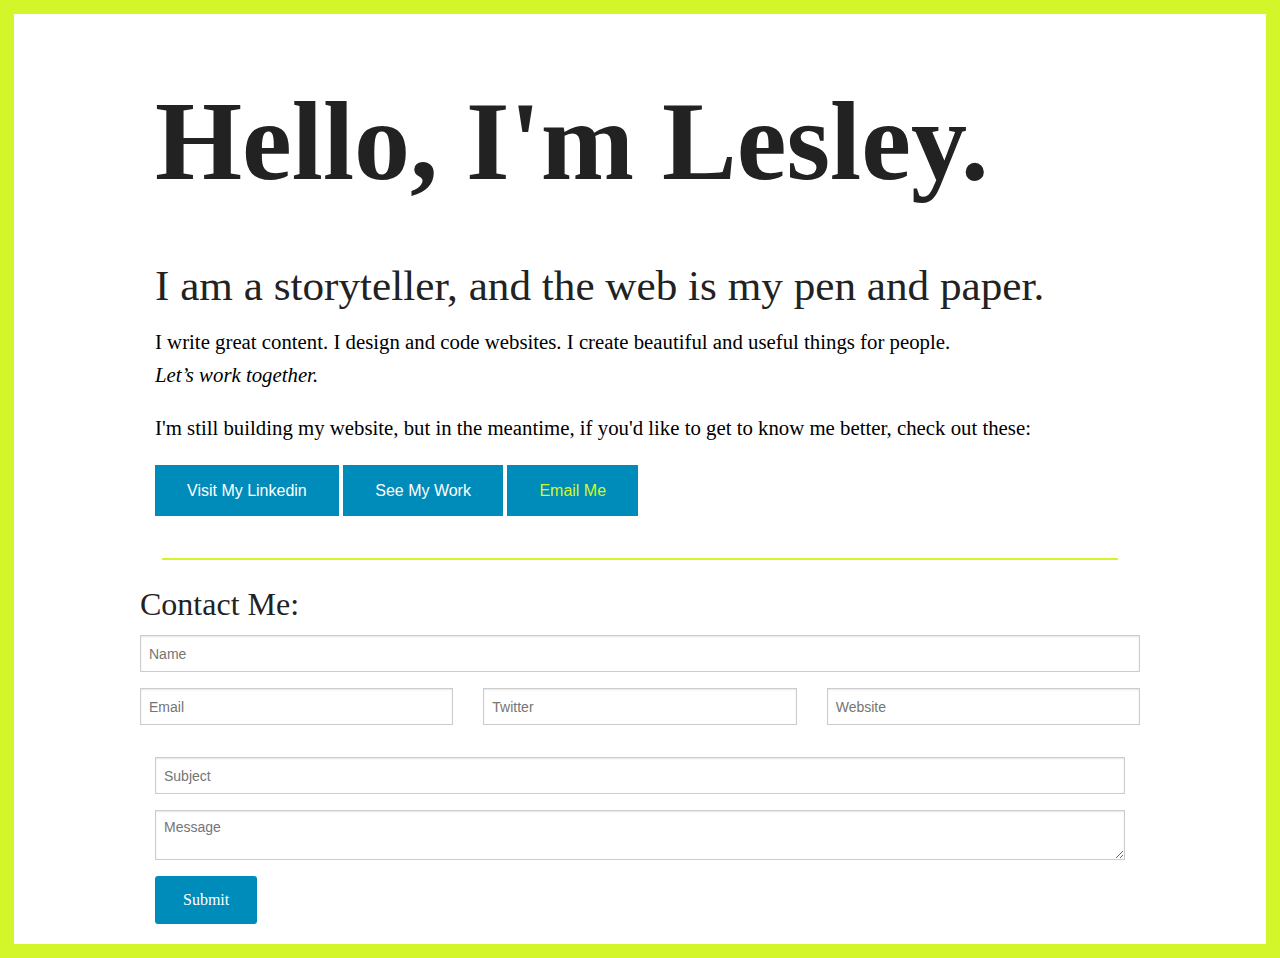
==== index.html @ 68db55d6 "first commit" ====
<!doctype html>
<html class="no-js" lang="en">
  <head>
    <meta charset="utf-8" />
    <meta name="viewport" content="width=device-width, initial-scale=1.0" />
    <title>Lesley Burr</title>
    <link rel="stylesheet" href="css/foundation.css">
    <link rel="stylesheet" type="text/css" href="css/custom.css">
    <script src="js/modernizr.js"></script>
  </head>
  <body>
    
    <div class="row">
      <div class="large-12 columns">
        <h1>Hello, I'm Lesley.</h1>
      </div>
    </div>
    
    <div class="row">
      <div class="large-12 columns">
	        <h3>I am a storyteller, and the web is my pen and paper.</h3>
	        <p>I write great content. I design and code websites. I create beautiful and useful things for people.<br><em>Let’s work together.</em></p>
          <p>I'm still building my website, but in the meantime, if you'd like to get to know me better, check out these:</p>

          <button>Visit My Linkedin</button>
          <button>See My Work</button>
          <button><a href="mailto:lburr322@gmail.com?Subject=Hello" target="_top">Email Me</a></button>
	        


      <!-- <div class="row">
	        	<div class="large-1 medium-1 columns">
              <p></p>
            </div>  
            <div class="large-1 medium-1 columns">
          <p><a href="http://foundation.zurb.com/docs"><img src="img/linkedin.png"></a></p>
            </div>
            <div class="large-1 medium-1 columns">
	        		<p><a href="http://github.com/zurb/lesleyburr"><img src="img/github.png"></a></p>
	        	</div>
	        	<div class="large-1 medium-1 columns">
	        		<p><a href="http://twitter.com/lesbabyles"><img src="img/twitter.png"></a></p>
	        	</div>
            <div class="large-1 medium-1 columns">
              <p><a href="http://twitter.com/foundationzurb"><img src="img/cargo.png"></a></p>
            </div>  
            <div class="large-1 medium-1 columns">
              <p><a href="http://twitter.com/lesbabyles"><img src="img/coderbits.png"></a></p>
            </div>        
            <div class="large-1 medium-1 columns">
              <p><a href="http://twitter.com/lesbabyles"><img src="img/codepen.png"></a></p>
            </div>  
            <div class="large-1 medium-1 columns">
              <p></p>
            </div>                
					</div> -->
      </div>
    </div>

    <div class="row"> 
      <!-- <div class="large-8 medium-8 columns">
        <h5>Here&rsquo;s your basic grid:</h5>-->
        <!-- Grid Example -->

        <!-- <div class="row"> 
          <div class="large-12 columns">
            <div class="callout panel">
              <p><strong>This is a twelve column section in a row.</strong> Each of these includes a div.panel element so you can see where the columns are - it's not required at all for the grid.</p>
            </div>
          </div>
        </div>
        <div class="row">
          <div class="large-6 medium-6 columns">
            <div class="callout panel">
              <p>Six columns</p>
            </div>
          </div>
          <div class="large-6 medium-6 columns">
            <div class="callout panel">
              <p>Six columns</p>
            </div>
          </div>
        </div>
        <div class="row">
          <div class="large-4 medium-4 small-4 columns">
            <div class="callout panel">
              <p>Four columns</p>
            </div>
          </div>
          <div class="large-4 medium-4 small-4 columns">
            <div class="callout panel">
              <p>Four columns</p>
            </div>
          </div>
          <div class="large-4 medium-4 small-4 columns">
            <div class="callout panel">
              <p>Four columns</p>
            </div>
          </div>
        </div>-->
        
        <hr />
                
        <h5>Contact Me:</h5>
        <form>
				  <div class="row">
				    <div class="large-12 columns">
				      <input type="text"placeholder="Name"/>
				    </div>
				  </div>
				  <div class="row">
				    <div class="large-4 medium-4 columns">
				      <input type="text" placeholder="Email"/>
				    </div>
				    <div class="large-4 medium-4 columns">
				      <input type="text"/ placeholder="Twitter">
				    </div>
				    <div class="large-4 medium-4 columns">
              <input type="text" placeholder="Website"/>
            </div>
				          
				        </div>
				      </div>
				    </div>
				  </div>
				  <div class="row">
            <div class="large-12 columns">
              <input type="text" placeholder="Subject" />
            </div>
          </div>
          <div class="row">
				    <div class="large-12 columns">
				      <textarea placeholder="Message"></textarea>
				    </div>
				  </div>
          <div class="row">
            <div class="large-12 columns">
          <a href="#" class="small radius button">Submit</a>
            </div>
          </div>
				</form>
      </div>     

    </div>
    
    <script src="js/jquery.js"></script>
    <script src="js/foundation.min.js"></script>
    <script>
      $(document).foundation();
    </script>
  </body>
</html>
---- css/custom.css ----
body {
	background: #fff;
	border: 0.9rem solid #d3f62a;
}

em {
	font-style: italic;
}

p {
	color: #000;
	font-size: 1.3em;
	font-family: "Quaver Serif";
}

a {
	color: #d3f62a;
}

.button.small {
	font-family: "Quaver Serif";
	font-size: 1em;
	padding-top: 0.9375rem;
}

h1 {
	font-size: 7em;
	font-family: "Lavanderia";
	font-weight: 900;
	margin-top: 5%;
}

h3 {
	font-size: 2.7em;
	font-family: "Quaver Serif";
	margin-top: 3%;
}

h5 {
	font-size: 2em;
	font-family: "Quaver Serif";
}

label {
	font-size: 1em;
	font-family: "Quaver Serif";
}

@font-face {
	font-family: "Lavanderia";
	src: url('fonts/Lavanderia Regular.otf');
}

@font-face {
	font-family: "Quaver Serif";
	src: url('fonts/QuaverSerif.otf');
}

hr {
	background: #d3f62a; 
  	height: 2px;
  	margin: 1.4em;
  	border: none; 
}
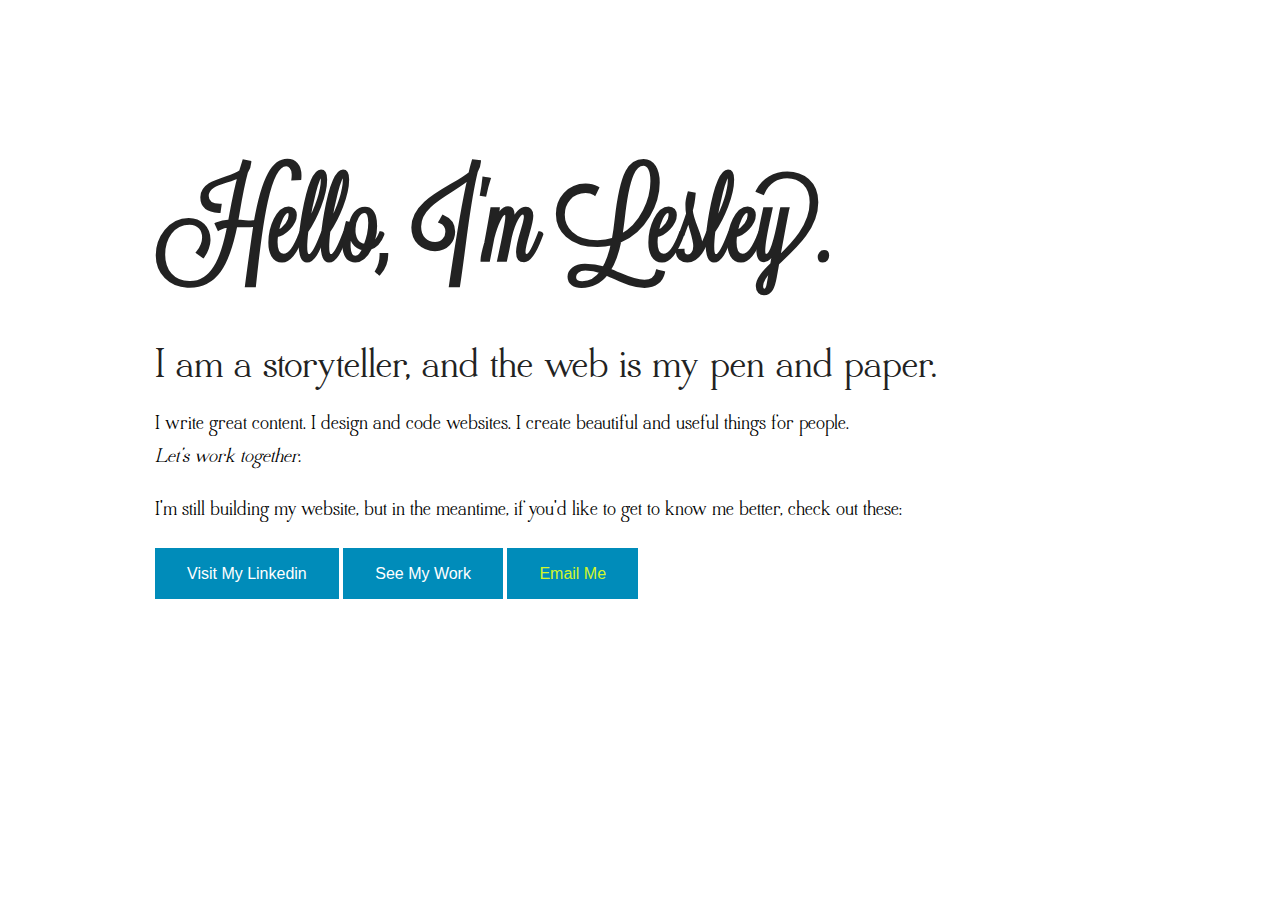
==== commit 0e2f6358: "fixed font-face property" ====
--- a/index.html
+++ b/index.html
@@ -99,9 +99,9 @@
           </div>
         </div>-->
         
-        <hr />
+        <!-- <hr /> -->
                 
-        <h5>Contact Me:</h5>
+        <!-- <h5>Contact Me:</h5>
         <form>
 				  <div class="row">
 				    <div class="large-12 columns">
@@ -138,7 +138,7 @@
           <a href="#" class="small radius button">Submit</a>
             </div>
           </div>
-				</form>
+				</form> -->
       </div>     
 
     </div>
--- a/css/custom.css
+++ b/css/custom.css
@@ -1,6 +1,6 @@
 body {
 	background: #fff;
-	border: 0.9rem solid #d3f62a;
+	/*border: 0.9rem solid #d3f62a;*/
 }
 
 em {
@@ -27,7 +27,9 @@
 	font-size: 7em;
 	font-family: "Lavanderia";
 	font-weight: 900;
-	margin-top: 5%;
+	margin-top: 15%;
+	padding-left: 10px;
+	padding-right: 10px;
 }
 
 h3 {
@@ -48,12 +50,12 @@
 
 @font-face {
 	font-family: "Lavanderia";
-	src: url('fonts/Lavanderia Regular.otf');
+	src: url('../fonts/Lavanderia Regular.otf');
 }
 
 @font-face {
 	font-family: "Quaver Serif";
-	src: url('fonts/QuaverSerif.otf');
+	src: url('../fonts/QuaverSerif.otf');
 }
 
 hr {
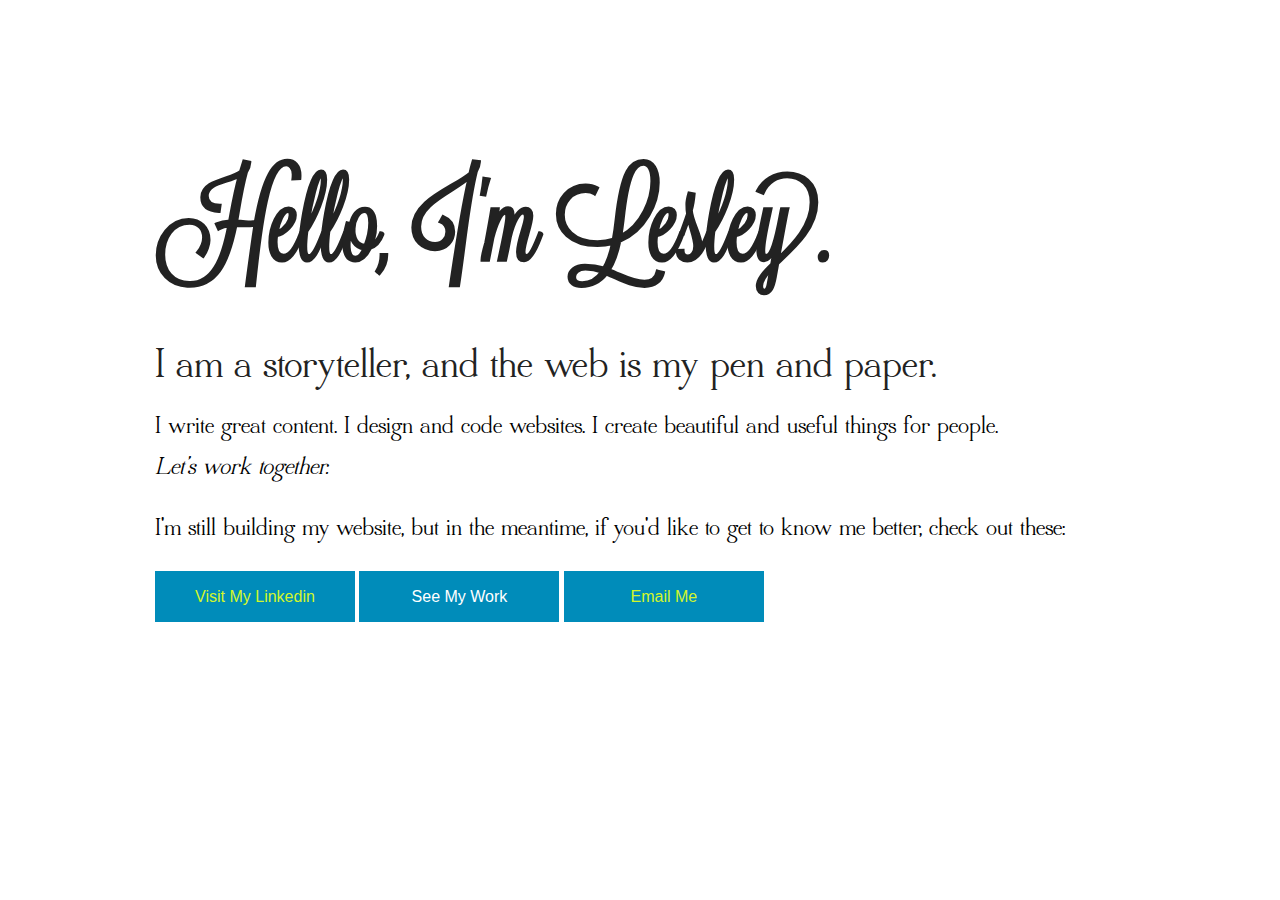
==== commit 656390c7: "enlarged p font" ====
--- a/index.html
+++ b/index.html
@@ -22,7 +22,7 @@
 	        <p>I write great content. I design and code websites. I create beautiful and useful things for people.<br><em>Let’s work together.</em></p>
           <p>I'm still building my website, but in the meantime, if you'd like to get to know me better, check out these:</p>
 
-          <button>Visit My Linkedin</button>
+          <button><a href="http://www.linkedin.com/in/lburr">Visit My Linkedin</a></button>
           <button>See My Work</button>
           <button><a href="mailto:lburr322@gmail.com?Subject=Hello" target="_top">Email Me</a></button>
 	        
--- a/css/custom.css
+++ b/css/custom.css
@@ -9,7 +9,7 @@
 
 p {
 	color: #000;
-	font-size: 1.3em;
+	font-size: 1.6em;
 	font-family: "Quaver Serif";
 }
 
@@ -17,10 +17,9 @@
 	color: #d3f62a;
 }
 
-.button.small {
-	font-family: "Quaver Serif";
+button {
 	font-size: 1em;
-	padding-top: 0.9375rem;
+	width: 200px;
 }
 
 h1 {
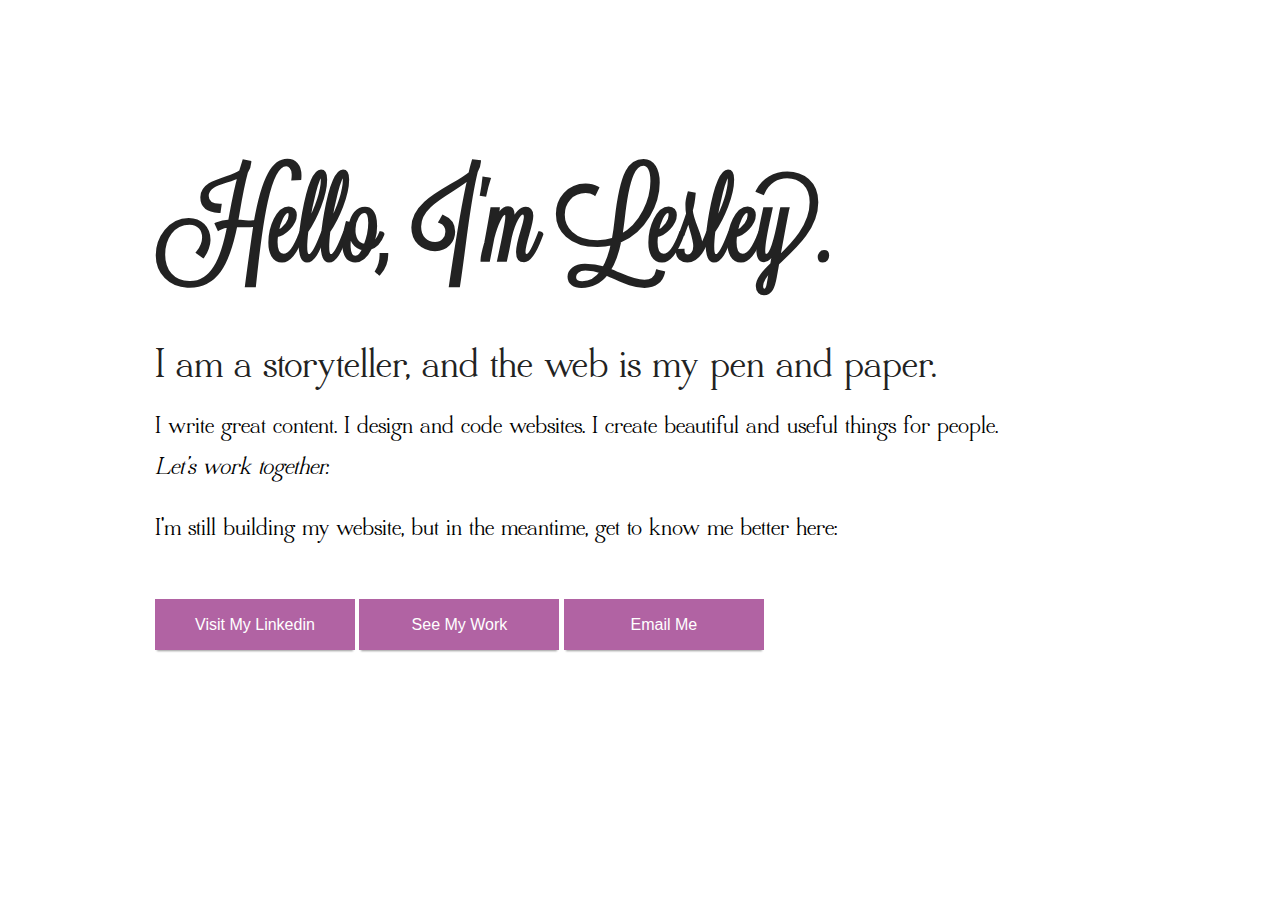
==== commit c1e03073: "styled landing page and buttons" ====
--- a/index.html
+++ b/index.html
@@ -19,12 +19,12 @@
     <div class="row">
       <div class="large-12 columns">
 	        <h3>I am a storyteller, and the web is my pen and paper.</h3>
-	        <p>I write great content. I design and code websites. I create beautiful and useful things for people.<br><em>Let’s work together.</em></p>
-          <p>I'm still building my website, but in the meantime, if you'd like to get to know me better, check out these:</p>
+	        <article><p>I write great content. I design and code websites. I create beautiful and useful things for people.<br><em>Let’s work together.</em></p>
+          <p>I'm still building my website, but in the meantime, get to know me better here:</p></article>
 
-          <button><a href="http://www.linkedin.com/in/lburr">Visit My Linkedin</a></button>
-          <button>See My Work</button>
-          <button><a href="mailto:lburr322@gmail.com?Subject=Hello" target="_top">Email Me</a></button>
+          <a href="http://www.linkedin.com/in/lburr"><button>Visit My Linkedin</button></a>
+          <a href="http://cargocollective.com/lesleyburr"><button>See My Work</button></a>
+          <a href="mailto:lburr322@gmail.com?Subject=Hello" target="_top"><button>Email Me</button></a>
 	        
 
 
@@ -102,6 +102,11 @@
         <!-- <hr /> -->
                 
         <!-- <h5>Contact Me:</h5>
+=======
+        <hr />
+                
+        <h5>Contact Me:</h5>
+>>>>>>> 68db55d6fa88a83abbfff3393b214c6ed15f4913
         <form>
 				  <div class="row">
 				    <div class="large-12 columns">
@@ -138,6 +143,7 @@
           <a href="#" class="small radius button">Submit</a>
             </div>
           </div>
+<<<<<<< HEAD
 				</form> -->
       </div>     
 
--- a/css/custom.css
+++ b/css/custom.css
@@ -1,6 +1,5 @@
 body {
 	background: #fff;
-	/*border: 0.9rem solid #d3f62a;*/
 }
 
 em {
@@ -14,12 +13,33 @@
 }
 
 a {
-	color: #d3f62a;
+	color: #fff;
+}
+
+article {
+	margin-bottom: 3em;
 }
 
 button {
 	font-size: 1em;
 	width: 200px;
+	background-color: #b163a3;
+	box-shadow: 0 3px 2px -2px rgba(0,0,0,0.4);
+	border-color: transparent;
+}
+
+button:active {
+	position: relative;
+	top: 1px;
+}
+
+button:focus {
+	background-color: #a05492;
+	outline: none;
+}
+
+button:hover, button:active {
+	background-color: #a05492;
 }
 
 h1 {
@@ -37,16 +57,6 @@
 	margin-top: 3%;
 }
 
-h5 {
-	font-size: 2em;
-	font-family: "Quaver Serif";
-}
-
-label {
-	font-size: 1em;
-	font-family: "Quaver Serif";
-}
-
 @font-face {
 	font-family: "Lavanderia";
 	src: url('../fonts/Lavanderia Regular.otf');
@@ -57,21 +67,13 @@
 	src: url('../fonts/QuaverSerif.otf');
 }
 
-hr {
-	background: #d3f62a; 
-  	height: 2px;
-  	margin: 1.4em;
-  	border: none; 
-}
 
+/*label {
+	font-size: 1em;
+	font-family: "Quaver Serif";
+}*/
 
-
-
-
-
-
-
-
-
-
-
+/*h5 {
+	font-size: 2em;
+	font-family: "Quaver Serif";
+}*/
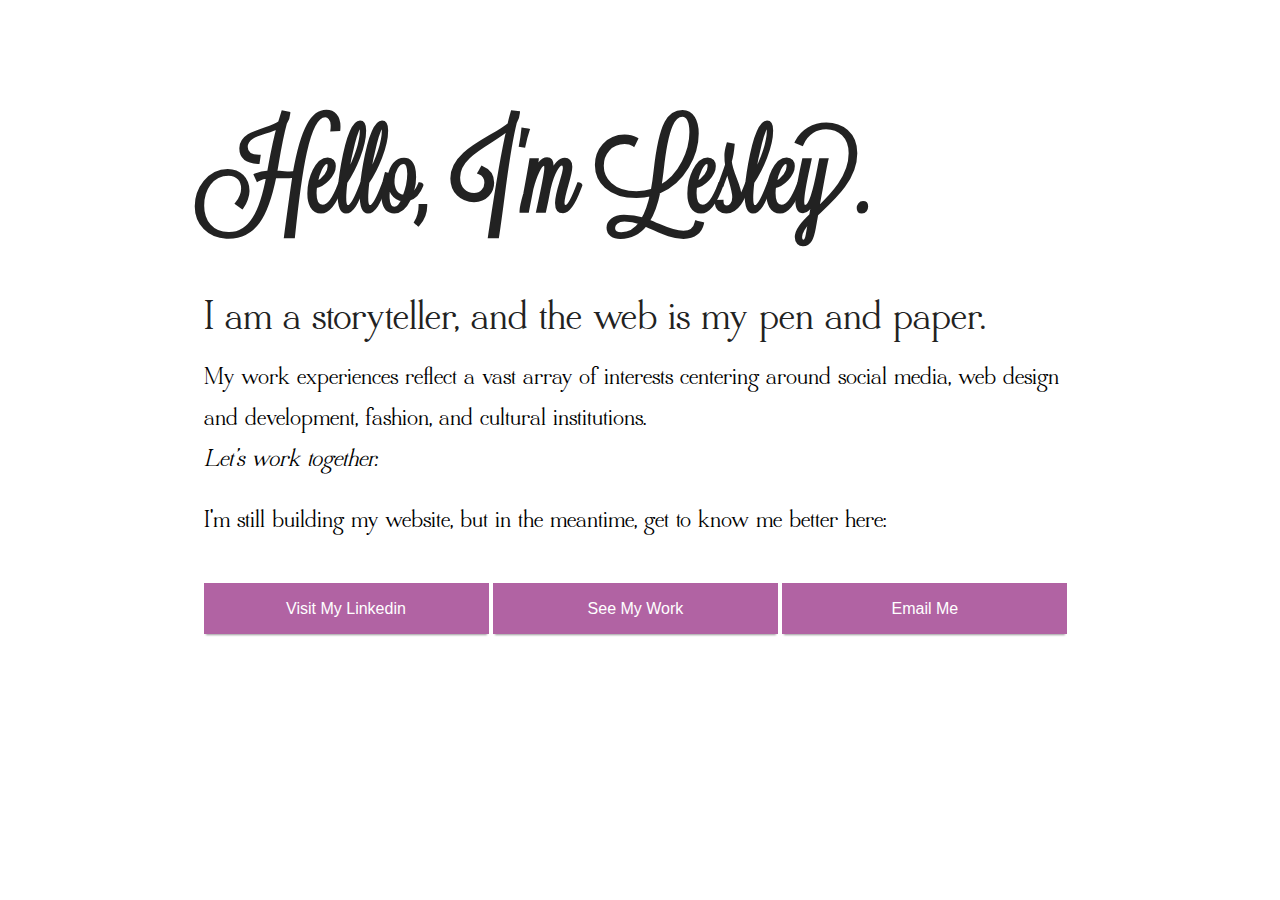
==== commit c5afd679: "adjusted margins, padding, and button width" ====
--- a/index.html
+++ b/index.html
@@ -19,12 +19,14 @@
     <div class="row">
       <div class="large-12 columns">
 	        <h3>I am a storyteller, and the web is my pen and paper.</h3>
-	        <article><p>I write great content. I design and code websites. I create beautiful and useful things for people.<br><em>Let’s work together.</em></p>
+	        <article><p>My work experiences reflect a vast array of interests centering around social media, web design and development, fashion, and cultural institutions.<br><em>Let’s work together.</em></p>
           <p>I'm still building my website, but in the meantime, get to know me better here:</p></article>
 
+        <div class="links">
           <a href="http://www.linkedin.com/in/lburr"><button>Visit My Linkedin</button></a>
           <a href="http://cargocollective.com/lesleyburr"><button>See My Work</button></a>
           <a href="mailto:lburr322@gmail.com?Subject=Hello" target="_top"><button>Email Me</button></a>
+        </div>
 	        
 
 
--- a/css/custom.css
+++ b/css/custom.css
@@ -17,12 +17,19 @@
 }
 
 article {
-	margin-bottom: 3em;
+	margin-bottom: 2.5em;
+	padding-left: 5%;
+	padding-right: 5%;
+}
+
+.links {
+	padding-left: 5%;
+	padding-right: 5%;
 }
 
 button {
 	font-size: 1em;
-	width: 200px;
+	width: 285px;
 	background-color: #b163a3;
 	box-shadow: 0 3px 2px -2px rgba(0,0,0,0.4);
 	border-color: transparent;
@@ -46,15 +53,17 @@
 	font-size: 7em;
 	font-family: "Lavanderia";
 	font-weight: 900;
-	margin-top: 15%;
-	padding-left: 10px;
-	padding-right: 10px;
+	margin-top: 10%;
+	padding-left: 5%;
+	padding-right: 5%;
 }
 
 h3 {
 	font-size: 2.7em;
 	font-family: "Quaver Serif";
 	margin-top: 3%;
+	padding-left: 5%;
+	padding-right: 5%;
 }
 
 @font-face {
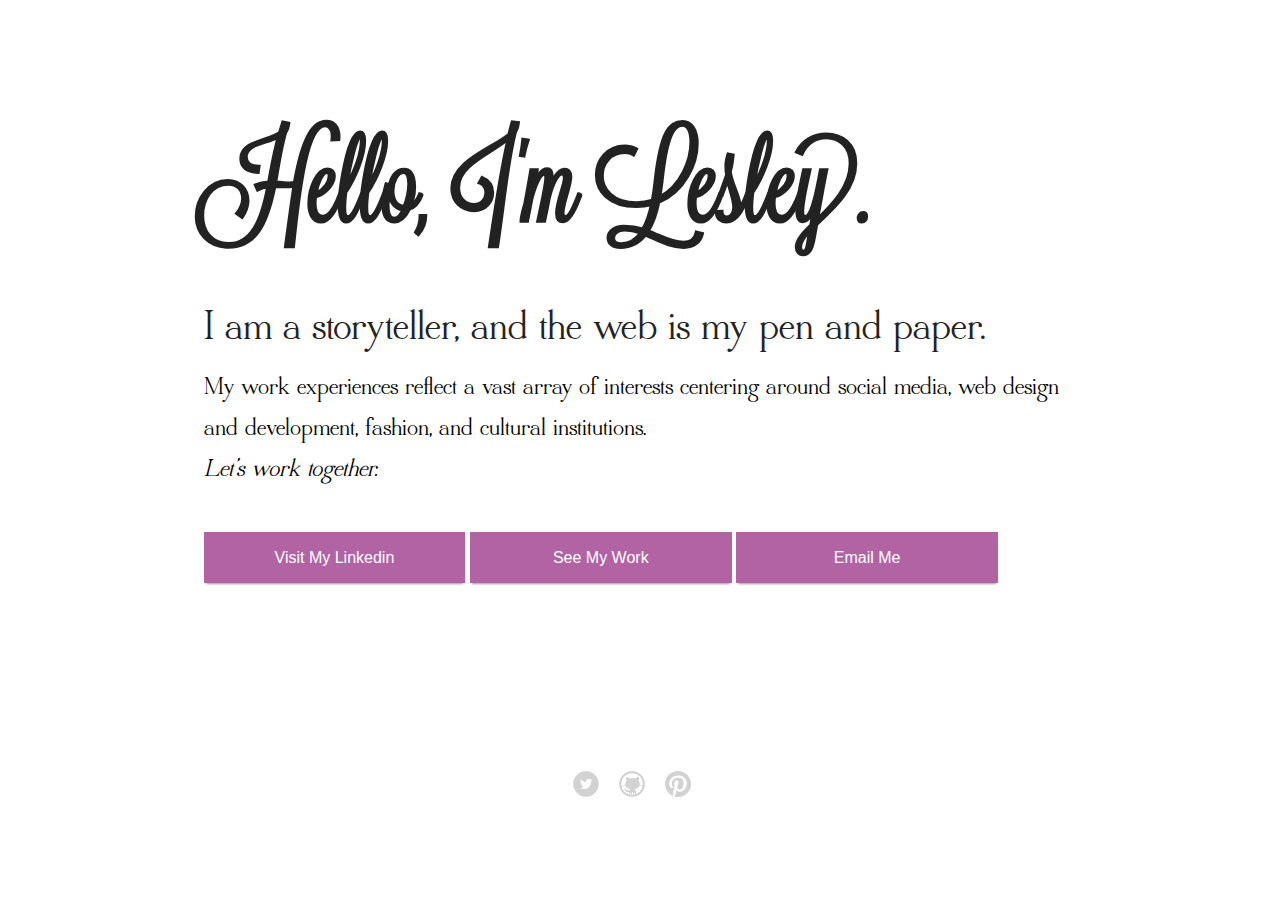
==== commit 2d13c5ff: "updated work page with buttons for portfolio categories, added a gallery page with sliding boxes and" ====
--- a/index.html
+++ b/index.html
@@ -8,8 +8,12 @@
     <link rel="stylesheet" type="text/css" href="css/custom.css">
     <script src="js/modernizr.js"></script>
   </head>
+  
   <body>
-    
+
+  <div id="wrapper">
+    <main>  
+
     <div class="row">
       <div class="large-12 columns">
         <h1>Hello, I'm Lesley.</h1>
@@ -18,143 +22,45 @@
     
     <div class="row">
       <div class="large-12 columns">
-	        <h3>I am a storyteller, and the web is my pen and paper.</h3>
-	        <article><p>My work experiences reflect a vast array of interests centering around social media, web design and development, fashion, and cultural institutions.<br><em>Let’s work together.</em></p>
-          <p>I'm still building my website, but in the meantime, get to know me better here:</p></article>
+          <h3>I am a storyteller, and the web is my pen and paper.</h3>
+          <article>
+            <p>My work experiences reflect a vast array of interests centering around social media, web design and development, fashion, and cultural institutions.<br><em>Let’s work together.</em></p>
+            <span class="hide"><p>I'm still building my website, but in the meantime, get to know me better here:</p></span>
+          </article>
 
-        <div class="links">
-          <a href="http://www.linkedin.com/in/lburr"><button>Visit My Linkedin</button></a>
-          <a href="http://cargocollective.com/lesleyburr"><button>See My Work</button></a>
-          <a href="mailto:lburr322@gmail.com?Subject=Hello" target="_top"><button>Email Me</button></a>
-        </div>
-	        
+          <div class="links">
+            <a href="http://www.linkedin.com/in/lburr"><button>Visit My Linkedin</button></a>
+            <a href="http://cargocollective.com/lesleyburr"><button>See My Work</button></a>
+            <a href="mailto:lburr322@gmail.com?Subject=Hello" target="_top"><button>Email Me</button></a>
+          </div>
+      </div>
+    </div>  
+    
+    <!-- <div class="row">
+      <div class="large-12 columns">
+        <footer class="social">
+          <a href="#"><img src="img/twitter.png" alt="twitter icon" class="socialicon"></a>
+          <a href="#"><img src="img/github.png" alt="github icon" class="socialicon"></a>
+          <a href="#"><img src="img/pinterest.png" alt="pinterest icon" class="socialicon"></a>
+        </footer> 
+      </div>
+    </div> -->
 
+  </main>
+    <footer class="social">
+          <a href="#"><img src="img/twitter.png" alt="twitter icon" class="socialicon"></a>
+          <a href="#"><img src="img/github.png" alt="github icon" class="socialicon"></a>
+          <a href="#"><img src="img/pinterest.png" alt="pinterest icon" class="socialicon"></a>
+    </footer> 
+  </div>
 
-      <!-- <div class="row">
-	        	<div class="large-1 medium-1 columns">
-              <p></p>
-            </div>  
-            <div class="large-1 medium-1 columns">
-          <p><a href="http://foundation.zurb.com/docs"><img src="img/linkedin.png"></a></p>
-            </div>
-            <div class="large-1 medium-1 columns">
-	        		<p><a href="http://github.com/zurb/lesleyburr"><img src="img/github.png"></a></p>
-	        	</div>
-	        	<div class="large-1 medium-1 columns">
-	        		<p><a href="http://twitter.com/lesbabyles"><img src="img/twitter.png"></a></p>
-	        	</div>
-            <div class="large-1 medium-1 columns">
-              <p><a href="http://twitter.com/foundationzurb"><img src="img/cargo.png"></a></p>
-            </div>  
-            <div class="large-1 medium-1 columns">
-              <p><a href="http://twitter.com/lesbabyles"><img src="img/coderbits.png"></a></p>
-            </div>        
-            <div class="large-1 medium-1 columns">
-              <p><a href="http://twitter.com/lesbabyles"><img src="img/codepen.png"></a></p>
-            </div>  
-            <div class="large-1 medium-1 columns">
-              <p></p>
-            </div>                
-					</div> -->
-      </div>
-    </div>
-
-    <div class="row"> 
-      <!-- <div class="large-8 medium-8 columns">
-        <h5>Here&rsquo;s your basic grid:</h5>-->
-        <!-- Grid Example -->
-
-        <!-- <div class="row"> 
-          <div class="large-12 columns">
-            <div class="callout panel">
-              <p><strong>This is a twelve column section in a row.</strong> Each of these includes a div.panel element so you can see where the columns are - it's not required at all for the grid.</p>
-            </div>
-          </div>
-        </div>
-        <div class="row">
-          <div class="large-6 medium-6 columns">
-            <div class="callout panel">
-              <p>Six columns</p>
-            </div>
-          </div>
-          <div class="large-6 medium-6 columns">
-            <div class="callout panel">
-              <p>Six columns</p>
-            </div>
-          </div>
-        </div>
-        <div class="row">
-          <div class="large-4 medium-4 small-4 columns">
-            <div class="callout panel">
-              <p>Four columns</p>
-            </div>
-          </div>
-          <div class="large-4 medium-4 small-4 columns">
-            <div class="callout panel">
-              <p>Four columns</p>
-            </div>
-          </div>
-          <div class="large-4 medium-4 small-4 columns">
-            <div class="callout panel">
-              <p>Four columns</p>
-            </div>
-          </div>
-        </div>-->
-        
-        <!-- <hr /> -->
-                
-        <!-- <h5>Contact Me:</h5>
-=======
-        <hr />
-                
-        <h5>Contact Me:</h5>
->>>>>>> 68db55d6fa88a83abbfff3393b214c6ed15f4913
-        <form>
-				  <div class="row">
-				    <div class="large-12 columns">
-				      <input type="text"placeholder="Name"/>
-				    </div>
-				  </div>
-				  <div class="row">
-				    <div class="large-4 medium-4 columns">
-				      <input type="text" placeholder="Email"/>
-				    </div>
-				    <div class="large-4 medium-4 columns">
-				      <input type="text"/ placeholder="Twitter">
-				    </div>
-				    <div class="large-4 medium-4 columns">
-              <input type="text" placeholder="Website"/>
-            </div>
-				          
-				        </div>
-				      </div>
-				    </div>
-				  </div>
-				  <div class="row">
-            <div class="large-12 columns">
-              <input type="text" placeholder="Subject" />
-            </div>
-          </div>
-          <div class="row">
-				    <div class="large-12 columns">
-				      <textarea placeholder="Message"></textarea>
-				    </div>
-				  </div>
-          <div class="row">
-            <div class="large-12 columns">
-          <a href="#" class="small radius button">Submit</a>
-            </div>
-          </div>
-<<<<<<< HEAD
-				</form> -->
-      </div>     
-
-    </div>
     
     <script src="js/jquery.js"></script>
     <script src="js/foundation.min.js"></script>
     <script>
       $(document).foundation();
     </script>
+
+
   </body>
 </html>
--- a/css/custom.css
+++ b/css/custom.css
@@ -27,9 +27,38 @@
 	padding-right: 5%;
 }
 
+#wrapper {
+	min-height:100%;
+	position:relative;
+}
+
+main {
+	padding: 10px;
+	padding-bottom: 200px;   /* Height of the footer element */
+}
+
+footer {
+	width:100%;
+	position:absolute;
+	bottom:0;
+	left:0;
+	margin: 0 auto;
+	text-align: center;
+	padding-bottom: .5%;
+}
+
+.socialicon {
+	width: 2%;
+	margin-right: 1em;
+}
+
+.socialicon:hover {
+	opacity:0.7;
+}
+
 button {
 	font-size: 1em;
-	width: 285px;
+	width: 30%;
 	background-color: #b163a3;
 	box-shadow: 0 3px 2px -2px rgba(0,0,0,0.4);
 	border-color: transparent;
@@ -66,6 +95,18 @@
 	padding-right: 5%;
 }
 
+.category-bar {
+	background-color: #b163a3;
+	height: 4em;
+	margin: .5em auto;
+	text-align: left;
+	width: 100%;
+}
+
+.category {
+	color: #fff;
+}
+
 @font-face {
 	font-family: "Lavanderia";
 	src: url('../fonts/Lavanderia Regular.otf');
@@ -76,6 +117,80 @@
 	src: url('../fonts/QuaverSerif.otf');
 }
 
+
+/* ***************************
+*
+* Media Queries for Home Page
+*
+******************************* */
+
+@media only screen and (min-width: 300px) and (max-width: 479px) {
+	h1 {
+		font-size: 4.5em;
+	}
+
+	h3 {
+		font-size: 2.2em;
+	}
+
+	.hide {
+		display: none;
+	}
+
+	button {
+		display: block;
+		width: 100%;
+	}
+
+	.socialicon {
+		width: 8%;
+	}
+}
+
+@media only screen and (min-width: 480px) and (max-width: 640px) { 
+	h1 {
+		font-size: 5.3em;
+	}
+
+	h3 {
+		font-size: 2.5em;
+	}
+
+	.hide {
+		display: none;
+	}
+
+	button {
+		display: block;
+		width: 100%;
+	}
+
+	.socialicon {
+		width: 6%;
+	}
+}
+
+@media only screen and (min-width: 641px) and (max-width: 740px) { 
+	button {
+		display: block;
+		width: 100%;
+	}
+}
+
+
+@media only screen and (min-width: 641px) and (max-width: 960px) { 
+	h1 {
+		font-size: 6em;
+	}
+
+	h3 {
+		font-size: 2.5em;
+	}
+
+	.socialicon {
+		width: 5%;
+	}
+}
 
 /*label {
 	font-size: 1em;
@@ -86,3 +201,215 @@
 	font-size: 2em;
 	font-family: "Quaver Serif";
 }*/
+
+
+/* ***************************
+*
+* Code for Sliding Boxes
+*
+******************************* */
+
+section{
+		float: left;
+		padding-top: 50px;
+		padding-bottom: 100px;
+		width: 100%;
+		padding-left:0;
+		padding-right:0;
+}
+
+#icon-wrapper{
+	width:100%;
+	float:left;
+	height:300px;
+}
+
+.icons {
+	width:25%;
+	float:left;
+	position:relative;
+}
+.icons2 {
+	width:25%;
+	float:left;
+	position:relative;
+	margin-left:25%;
+}
+.icons3 {
+	width:25%;
+	float:left;
+	position:relative;
+	margin-left:50%;
+}
+.icons4 {
+	width:25%;
+	float:left;
+	position:relative;
+	margin-left:75%;
+}
+
+.icon-slide-container{
+	height:200px;
+	overflow:hidden;
+	text-align: left;
+	position: absolute;
+	float: left;
+	width: 200px;
+	left: 50%;
+	margin-left: -150px;
+}
+
+.slide-icon{
+  width:200px;
+  height:auto;
+  position:absolute;
+  margin-top:-200px;
+  -webkit-transition:.4s ease;
+  -moz-transition:.4s ease;
+  -ms-transition:.4s ease;
+  -o-transition:.4s ease;
+  transition:.4 ease;
+}
+	
+.slide-icon:hover{
+  position:absolute;
+  margin-top:0;
+}
+
+@media only screen and (max-width: 1300px) {
+  #icon-wrapper{
+		width:100%;
+		float:left;
+		height:170px;
+	}
+  .icon-slide-container {
+		height: 200px;
+		overflow: hidden;
+		text-align: left;
+		position: absolute;
+		float: left;
+		width: 200px;
+		left: 50%;
+		margin-left: -100px;
+	}
+  .slide-icon {
+		width: 200px;
+		height: auto;
+		position: absolute;
+		margin-top: -200px;
+	}
+}
+
+@media only screen and (max-width: 1000px) {
+  #home-social-container{
+		margin-right: 0;
+		margin-left: 0;
+		width: 100%;
+		padding: 0;
+		float: left;
+		left: 0;
+	}
+}
+
+@media only screen and (max-width: 840px) {
+  #icon-wrapper{
+		width:100%;
+		float:left;
+		height:650px;
+	}
+	
+	.icon-slide-container {
+		height: 300px;
+		overflow: hidden;
+		text-align: left;
+		position: absolute;
+		float: left;
+		width: 300px;
+		left: 50%;
+		margin-left: -150px;
+	}
+	
+	.slide-icon {
+		width: 300px;
+		height: auto;
+		position: absolute;
+		margin-top: -300px;
+	}	
+	.icons {
+		width: 50%;
+		float: left;
+		position: relative;
+	}
+	.icons2 {
+		width: 50%;
+		float: left;
+		position: relative;
+		margin-left: 50%;
+	}
+	.icons3 {
+		width: 50%;
+		float: left;
+		position: relative;
+		margin-left: 0%;
+		margin-top: 350px;
+	}
+	.icons4 {
+		width: 50%;
+		float: left;
+		position: relative;
+		margin-left: 50%;
+	}
+}
+                        
+@media only screen and (max-width: 650px) {
+	#icon-wrapper {
+		height: 400px;
+	}
+	#section{
+		width: 90%;
+		padding-left:5%;
+		padding-right:5%;
+	}
+	.slide-icon {
+		width: 200px;
+		height: auto;
+		position: absolute;
+		margin-top: -200px;
+	}
+	.icon-slide-container {
+		height: 200px;
+		width: 200px;
+		left: 50%;
+		margin-left: -100px;
+	}
+	.icons3 {
+		width: 50%;
+		position: relative;
+		margin-left: 0%;
+		margin-top: 230px;
+	}
+}
+                                  
+@media only screen and (max-width: 570px) {
+	#icon-wrapper {
+		height: 300px;
+	}
+	.slide-icon {
+		width: 150px;
+		height: auto;
+		position: absolute;
+		margin-top: -150px;
+	}
+	.icon-slide-container {
+		height: 150px;
+		width: 150px;
+		left: 50%;
+		margin-left: -75px;
+	}
+	.icons3 {
+		width: 50%;
+		float: left;
+		margin-left: 0%;
+		margin-top: 190px;
+	}	
+}